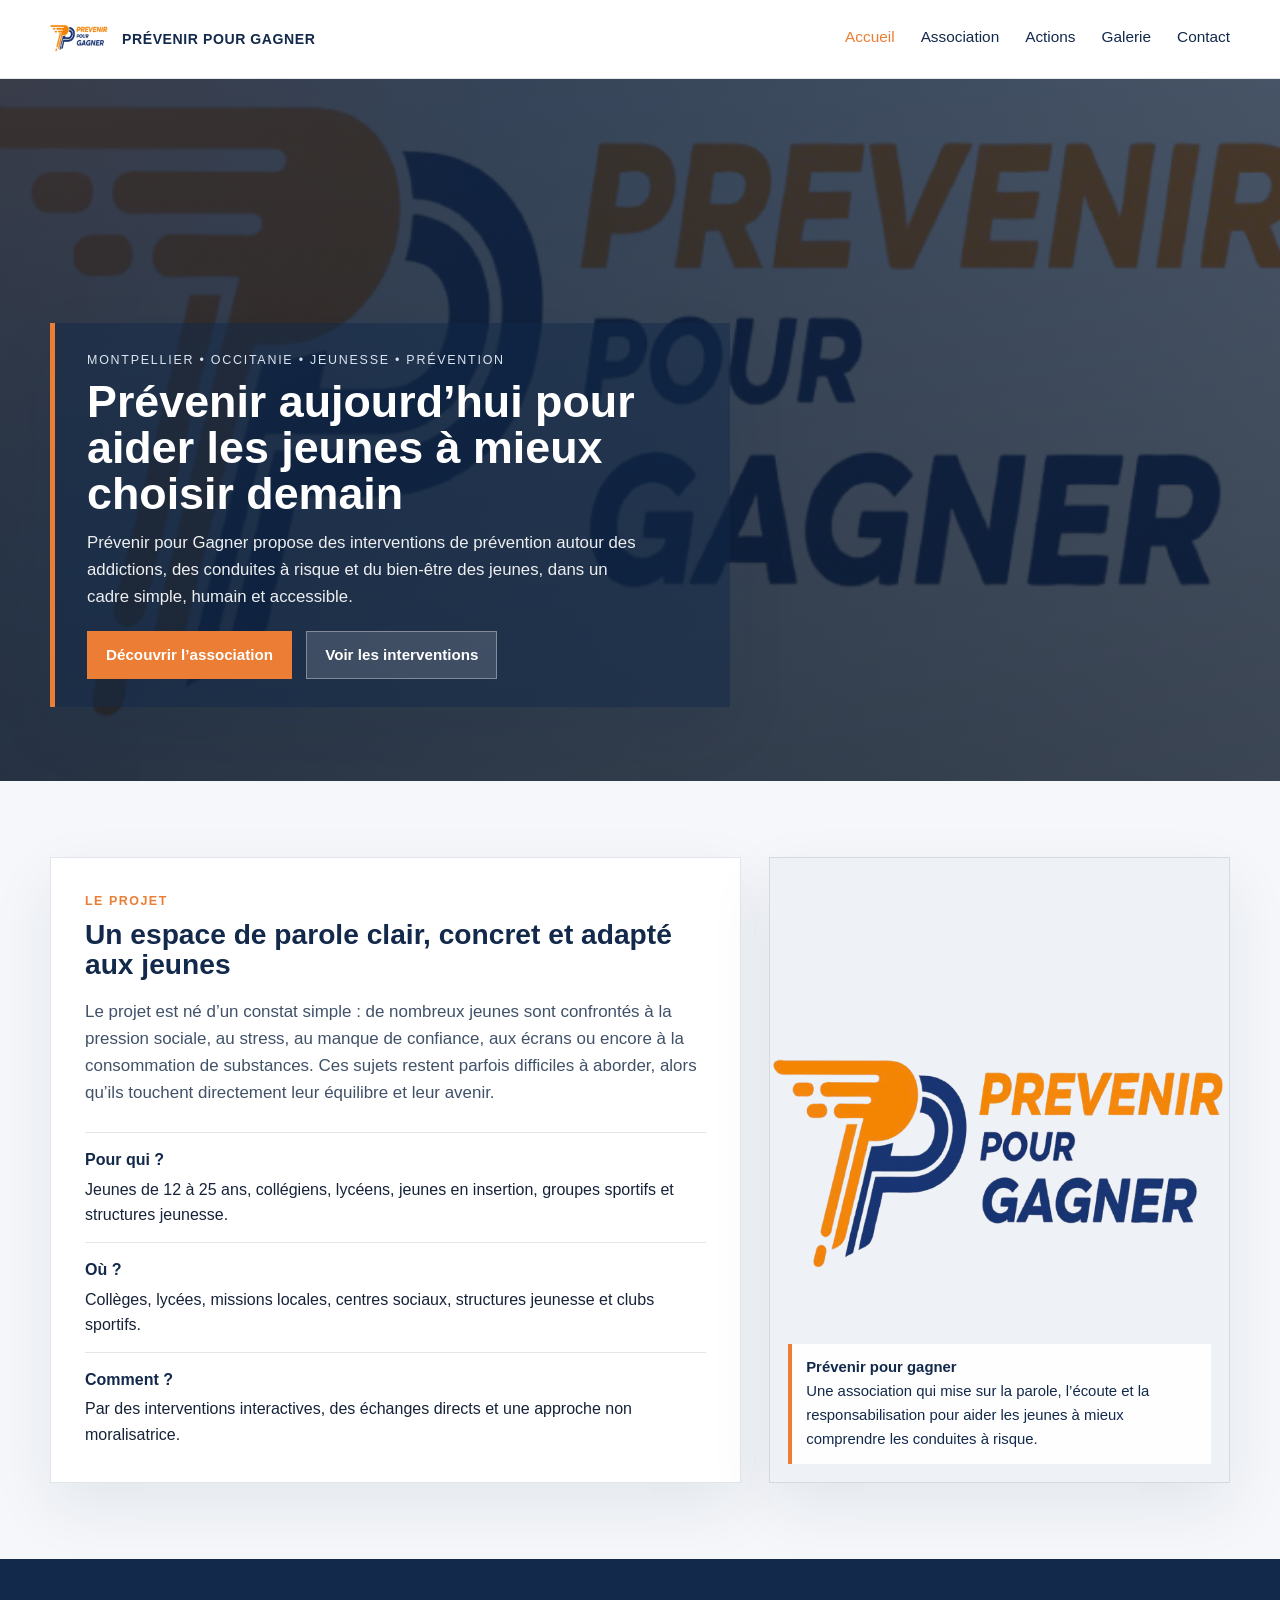
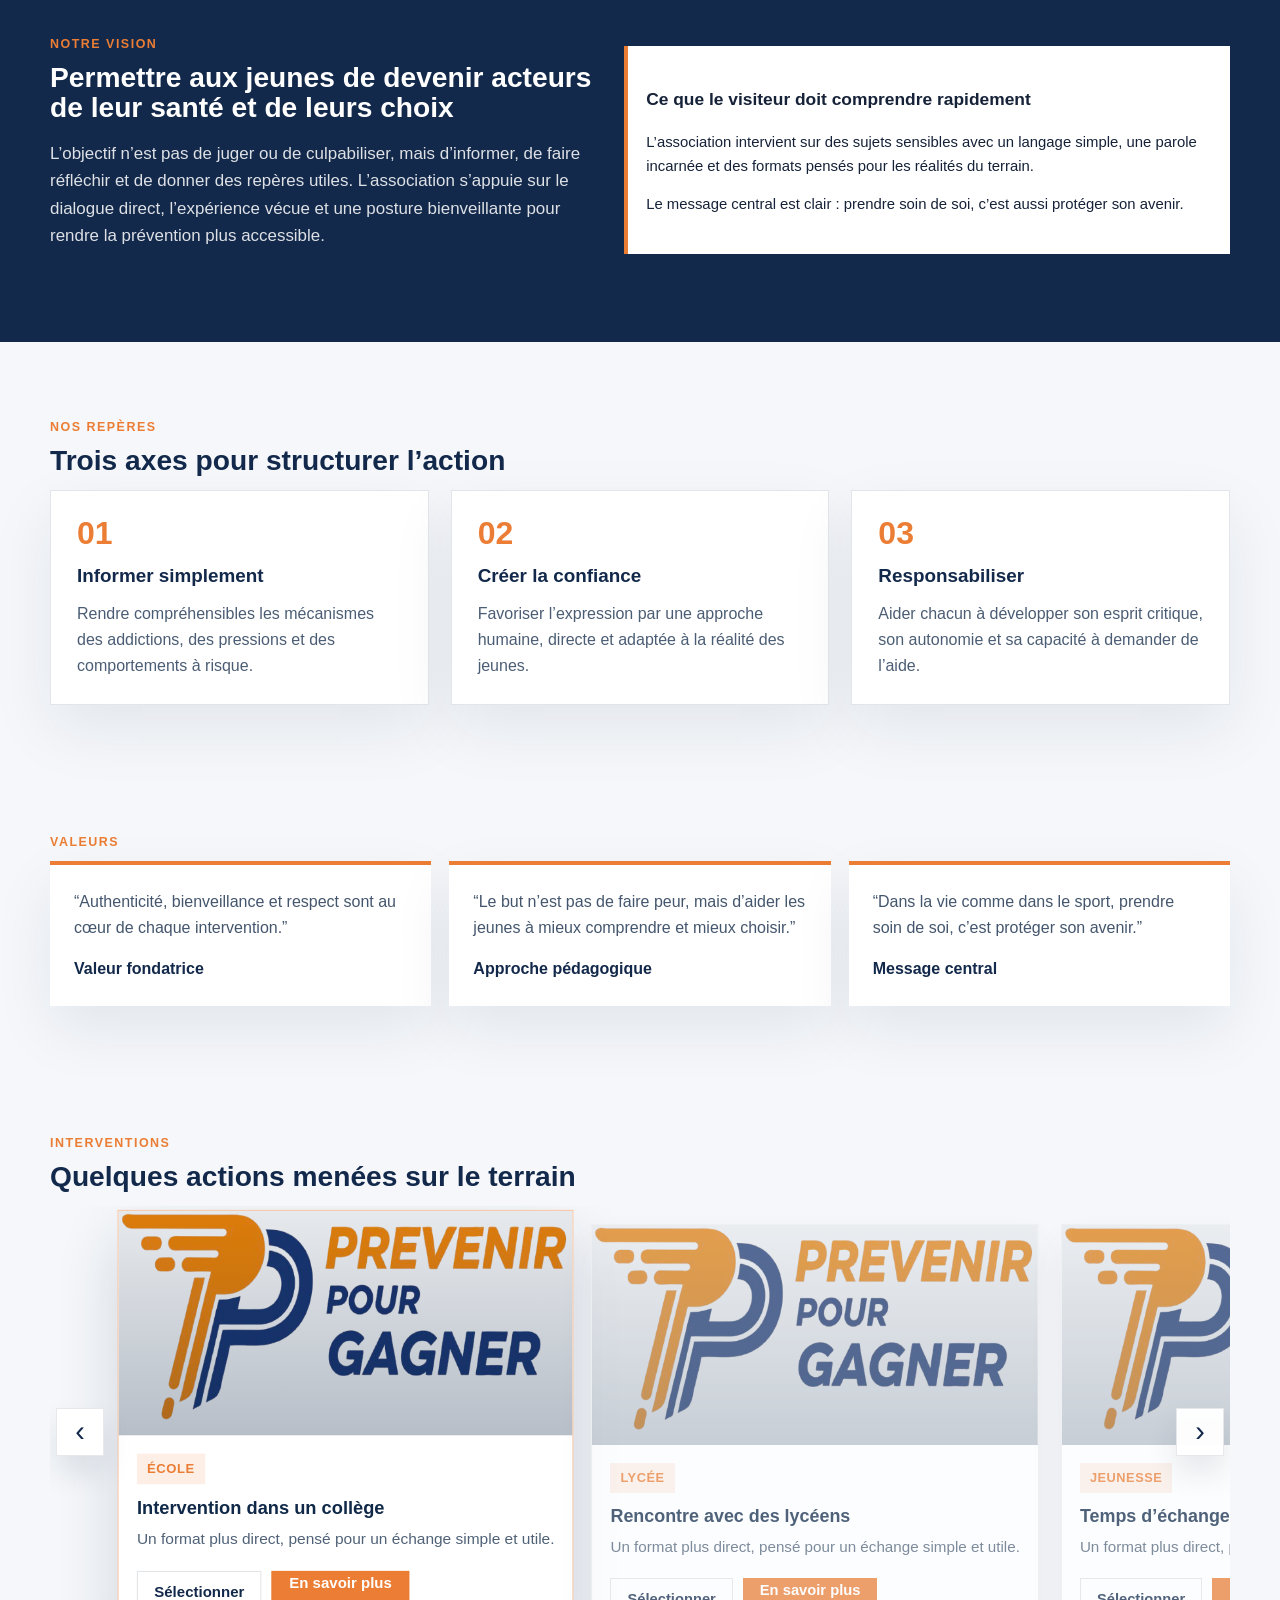
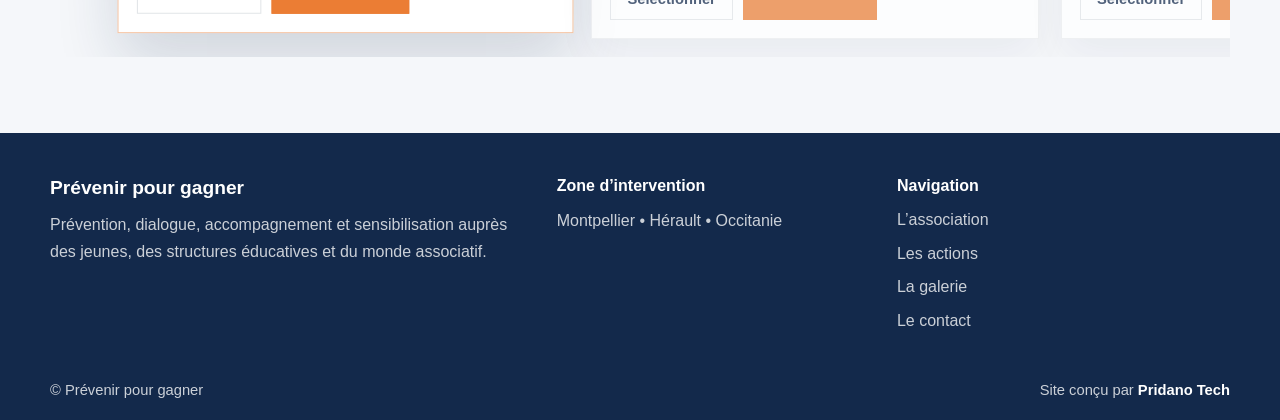
==== index.html @ 43cacae2 "Initial commit PPG site" ====
<!DOCTYPE html>
<html lang="fr" class="variant-classic">
<head>
  <meta charset="UTF-8">
  <meta name="viewport" content="width=device-width,initial-scale=1.0">
  <title>Prévenir pour gagner — Prévention des addictions et accompagnement des jeunes</title>
  <script defer src="https://cloud.umami.is/script.js" data-website-id="f33fdb8e-fdb3-4768-82ab-8a913c455570"></script>
  <link rel="stylesheet" href="style.css">
</head>
<body class="variant-classic">

<header class="site-header">
  <div class="container header-inner">
    <a class="brand" href="index.html">
      <img src="logo.jpg" alt="Logo Prévenir pour gagner">
      <span>Prévenir pour gagner</span>
    </a>
    <button class="nav-toggle" aria-label="Ouvrir le menu">☰</button>
    <nav class="nav-menu">
      <a href="index.html" class="active">Accueil</a>
      <a href="association.html">Association</a>
      <a href="actions.html">Actions</a>
      <a href="galerie.html">Galerie</a>
      <a href="contact.html">Contact</a>
    </nav>
  </div>
</header>

<section class="hero">
  <div class="container hero-inner">
    <div class="hero-card" data-reveal>
      <div class="hero-kicker">Montpellier • Occitanie • jeunesse • prévention</div>
      <h1>Prévenir aujourd’hui pour aider les jeunes à mieux choisir demain</h1>
      <p>Prévenir pour Gagner propose des interventions de prévention autour des addictions, des conduites à risque et du bien-être des jeunes, dans un cadre simple, humain et accessible.</p>
      <div class="actions-row">
        <a class="btn btn-primary" href="association.html">Découvrir l’association</a>
        <a class="btn btn-secondary" href="actions.html">Voir les interventions</a>
      </div>
    </div>
  </div>
</section>

<section class="section">
  <div class="container intro-grid">
    <div class="panel text-panel" data-reveal>
      <div class="eyebrow">Le projet</div>
      <h2>Un espace de parole clair, concret et adapté aux jeunes</h2>
      <p class="lead">Le projet est né d’un constat simple : de nombreux jeunes sont confrontés à la pression sociale, au stress, au manque de confiance, aux écrans ou encore à la consommation de substances. Ces sujets restent parfois difficiles à aborder, alors qu’ils touchent directement leur équilibre et leur avenir.</p>
      <div class="info-list">
        <div class="info-item"><strong>Pour qui ?</strong> Jeunes de 12 à 25 ans, collégiens, lycéens, jeunes en insertion, groupes sportifs et structures jeunesse.</div>
        <div class="info-item"><strong>Où ?</strong> Collèges, lycées, missions locales, centres sociaux, structures jeunesse et clubs sportifs.</div>
        <div class="info-item"><strong>Comment ?</strong> Par des interventions interactives, des échanges directs et une approche non moralisatrice.</div>
      </div>
    </div>
    <div class="panel image-panel" data-reveal>
      <div class="image-caption">
        <strong>Prévenir pour gagner</strong><br>
        Une association qui mise sur la parole, l’écoute et la responsabilisation pour aider les jeunes à mieux comprendre les conduites à risque.
      </div>
    </div>
  </div>
</section>

<section class="section story-band">
  <div class="container">
    <div data-reveal>
      <div class="eyebrow">Notre vision</div>
      <h2>Permettre aux jeunes de devenir acteurs de leur santé et de leurs choix</h2>
      <p class="lead">L’objectif n’est pas de juger ou de culpabiliser, mais d’informer, de faire réfléchir et de donner des repères utiles. L’association s’appuie sur le dialogue direct, l’expérience vécue et une posture bienveillante pour rendre la prévention plus accessible.</p>
    </div>
    <div class="panel-text-panel" data-reveal>
      <h3>Ce que le visiteur doit comprendre rapidement</h3>
      <p>L’association intervient sur des sujets sensibles avec un langage simple, une parole incarnée et des formats pensés pour les réalités du terrain.</p>
      <p>Le message central est clair : prendre soin de soi, c’est aussi protéger son avenir.</p>
    </div>
  </div>
</section>

<section class="section">
  <div class="container">
    <div class="eyebrow">Nos repères</div>
    <h2>Trois axes pour structurer l’action</h2>
    <div class="cards-3">
      <article class="card" data-reveal>
        <div class="number">01</div>
        <h3>Informer simplement</h3>
        <p>Rendre compréhensibles les mécanismes des addictions, des pressions et des comportements à risque.</p>
      </article>
      <article class="card" data-reveal>
        <div class="number">02</div>
        <h3>Créer la confiance</h3>
        <p>Favoriser l’expression par une approche humaine, directe et adaptée à la réalité des jeunes.</p>
      </article>
      <article class="card" data-reveal>
        <div class="number">03</div>
        <h3>Responsabiliser</h3>
        <p>Aider chacun à développer son esprit critique, son autonomie et sa capacité à demander de l’aide.</p>
      </article>
    </div>
  </div>
</section>

<section class="section-tight">
  <div class="container">
    <div class="eyebrow">Valeurs</div>
    <div class="quote-grid">
      <article class="quote" data-reveal>
        <p>“Authenticité, bienveillance et respect sont au cœur de chaque intervention.”</p>
        <strong>Valeur fondatrice</strong>
      </article>
      <article class="quote" data-reveal>
        <p>“Le but n’est pas de faire peur, mais d’aider les jeunes à mieux comprendre et mieux choisir.”</p>
        <strong>Approche pédagogique</strong>
      </article>
      <article class="quote" data-reveal>
        <p>“Dans la vie comme dans le sport, prendre soin de soi, c’est protéger son avenir.”</p>
        <strong>Message central</strong>
      </article>
    </div>
  </div>
</section>

<section class="section">
  <div class="container">
    <div class="eyebrow">Interventions</div>
    <h2>Quelques actions menées sur le terrain</h2>

    <div class="interventions-slider" data-auto-slider>
      <button class="interventions-arrow interventions-arrow-prev" type="button" aria-label="Intervention précédente">‹</button>

      <div class="interventions-track">
        <article class="intervention-card is-active" data-intervention="college">
          <div class="intervention-card-image college"></div>
          <div class="intervention-card-content">
            <span class="tag">École</span>
            <h3>Intervention dans un collège</h3>
            <p>Un format plus direct, pensé pour un échange simple et utile.</p>
            <div class="intervention-card-actions">
              <button class="intervention-select" type="button">Sélectionner</button>
              <a class="intervention-more" href="galerie.html?intervention=college">En savoir plus</a>
            </div>
          </div>
        </article>

        <article class="intervention-card" data-intervention="lycee">
          <div class="intervention-card-image lycee"></div>
          <div class="intervention-card-content">
            <span class="tag">Lycée</span>
            <h3>Rencontre avec des lycéens</h3>
            <p>Un format plus direct, pensé pour un échange simple et utile.</p>
            <div class="intervention-card-actions">
              <button class="intervention-select" type="button">Sélectionner</button>
              <a class="intervention-more" href="galerie.html?intervention=lycee">En savoir plus</a>
            </div>
          </div>
        </article>

        <article class="intervention-card" data-intervention="jeunesse">
          <div class="intervention-card-image jeunesse"></div>
          <div class="intervention-card-content">
            <span class="tag">Jeunesse</span>
            <h3>Temps d’échange en structure jeunesse</h3>
            <p>Un format plus direct, pensé pour un échange simple et utile.</p>
            <div class="intervention-card-actions">
              <button class="intervention-select" type="button">Sélectionner</button>
              <a class="intervention-more" href="galerie.html?intervention=jeunesse">En savoir plus</a>
            </div>
          </div>
        </article>

        <article class="intervention-card" data-intervention="mission-locale">
          <div class="intervention-card-image mission-locale"></div>
          <div class="intervention-card-content">
            <span class="tag">Insertion</span>
            <h3>Intervention en mission locale</h3>
            <p>Un cadre adapté à des parcours variés et à la réalité du quotidien.</p>
            <div class="intervention-card-actions">
              <button class="intervention-select" type="button">Sélectionner</button>
              <a class="intervention-more" href="galerie.html?intervention=mission-locale">En savoir plus</a>
            </div>
          </div>
        </article>

        <article class="intervention-card" data-intervention="sport">
          <div class="intervention-card-image sport"></div>
          <div class="intervention-card-content">
            <span class="tag">Sport</span>
            <h3>Sensibilisation dans un club</h3>
            <p>Une prévention adaptée aux réalités du terrain sportif.</p>
            <div class="intervention-card-actions">
              <button class="intervention-select" type="button">Sélectionner</button>
              <a class="intervention-more" href="galerie.html?intervention=sport">En savoir plus</a>
            </div>
          </div>
        </article>

        <article class="intervention-card" data-intervention="encadrants">
          <div class="intervention-card-image encadrants"></div>
          <div class="intervention-card-content">
            <span class="tag">Partenaires</span>
            <h3>Échange avec des encadrants</h3>
            <p>Un temps de présentation et de dialogue avec les adultes relais.</p>
            <div class="intervention-card-actions">
              <button class="intervention-select" type="button">Sélectionner</button>
              <a class="intervention-more" href="galerie.html?intervention=encadrants">En savoir plus</a>
            </div>
          </div>
        </article>
      </div>

      <button class="interventions-arrow interventions-arrow-next" type="button" aria-label="Intervention suivante">›</button>
    </div>
  </div>
</section>

<footer class="site-footer">
  <div class="container footer-grid">
    <div>
      <h3>Prévenir pour gagner</h3>
      <p>Prévention, dialogue, accompagnement et sensibilisation auprès des jeunes, des structures éducatives et du monde associatif.</p>
    </div>

    <div>
      <h4>Zone d’intervention</h4>
      <p>Montpellier • Hérault • Occitanie</p>
    </div>

    <div>
      <h4>Navigation</h4>
      <div class="footer-links">
        <a href="association.html">L’association</a>
        <a href="actions.html">Les actions</a>
        <a href="galerie.html">La galerie</a>
        <a href="contact.html">Le contact</a>
      </div>
    </div>
  </div>

  <div class="footer-bottom container">
    <span>© Prévenir pour gagner</span>
    <span class="footer-credit">Site conçu par <a href="https://pridano-tech.netlify.app/" target="_blank" rel="noopener noreferrer">Pridano Tech</a></span>
  </div>
</footer>

<div class="gallery-modal">
  <div class="gallery-modal-card">
    <div class="gallery-modal-head">
      <div>
        <div class="gallery-modal-meta"></div>
        <h3 class="gallery-modal-title">Intervention</h3>
      </div>
      <button class="gallery-modal-close" aria-label="Fermer">✕</button>
    </div>
    <div class="gallery-modal-body">
      <p class="gallery-modal-text"></p>
    </div>
  </div>
</div>

<script src="script.js"></script>
</body>
</html>
---- style.css ----
:root {
  --accent: #eb7d34;
  --navy: #13294b;
  --bg: #f5f7fa;
  --surface: #ffffff;
  --muted: #667085;
  --line: rgba(16, 41, 72, 0.12);
  --text: #162238;
  --shadow: 0 24px 60px rgba(16, 41, 72, 0.08);
  --max: 1180px;
  --radius: 8px;
}
* { box-sizing: border-box; }
html { scroll-behavior: smooth; }
body {
  margin: 0;
  font-family: Arial, Helvetica, sans-serif;
  color: var(--text);
  background: var(--bg);
  line-height: 1.6;
}
img { max-width: 100%; display: block; }
a { color: inherit; text-decoration: none; }
.container { width: min(var(--max), calc(100% - 32px)); margin: 0 auto; }
.site-header {
  position: sticky; top: 0; z-index: 30;
  background: rgba(255,255,255,0.94); border-bottom: 1px solid var(--line); backdrop-filter: blur(12px);
}
.header-inner {
  display: flex; align-items: center; justify-content: space-between; min-height: 78px; gap: 20px;
}
.brand { display: flex; align-items: center; gap: 14px; font-weight: 700; color: var(--navy); letter-spacing: .04em; text-transform: uppercase; font-size: .88rem; }
.brand img { width: 58px; height: 58px; object-fit: contain; }
.nav-menu { display: flex; gap: 26px; align-items: center; }
.nav-menu a { font-size: .96rem; color: var(--navy); position: relative; padding-bottom: 4px; }
.nav-menu a.active, .nav-menu a:hover { color: var(--accent); }
.nav-toggle { display:none; width:44px; height:44px; border:1px solid var(--line); background:#fff; }
.hero {
  position: relative;
  min-height: 78vh;
  color: #ffff;
  background:
    linear-gradient(rgba(13, 29, 50, 0.55), rgba(13, 29, 50, 0.6)),
    radial-gradient(circle at top left, rgba(235,125,52,0.22), transparent 34%),
    linear-gradient(120deg, rgba(19,41,75,0.72), rgba(19,41,75,0.34)),
    url('logo.jpg') center/cover no-repeat;
}
.hero::after {
  content: "";
  position: absolute; inset: 0;
  background: linear-gradient(180deg, rgba(0,0,0,0.04), rgba(0,0,0,0.22));
}
.hero-inner { position: relative; z-index: 1; display:flex; align-items:end; min-height:78vh; padding: 100px 0 74px; }
.hero-card {
  max-width: 720px;
  padding: 28px 32px;
  background: rgba(16, 41, 72, 0.50);
  border-left: 5px solid var(--accent);
  box-shadow: var(--shadow);
}
.hero-kicker { text-transform: uppercase; letter-spacing: .14em; font-size: .78rem; color: #dbe4f1; margin-bottom: 8px; }
.hero h1 { 
  font-size: clamp(1.25rem, 3.5vw, 3.75rem); 
  line-height: 1.02; 
  margin: 0 0 14px; 
}
.hero p { font-size: 1.05rem; color: rgba(255,255,255,0.92); margin: 0 0 20px; max-width: 60ch; }
.actions-row { display:flex; gap: 14px; flex-wrap: wrap; }
.btn {
  display:inline-flex; align-items:center; justify-content:center; min-height: 48px; padding: 0 18px;
  border: 1px solid transparent; font-weight: 700; font-size: .95rem;
}
.btn-primary { background: var(--accent); color:#fff; }
.btn-secondary { background: rgba(255,255,255,0.14); color:#fff; border-color: rgba(255,255,255,0.35); }

.section { padding: 76px 0; }
.section-tight { padding: 52px 0; }
.eyebrow { text-transform: uppercase; letter-spacing: .12em; color: var(--accent); font-size: .78rem; margin-bottom: 8px; font-weight: 700; }
.section h2 { margin: 0 0 14px; font-size: clamp(1.7rem, 2.2vw, 2.8rem); line-height: 1.08; color: var(--navy); }
.lead { font-size: 1.06rem; color: #405168; max-width: 68ch; }
.panel { background: var(--surface); border:1px solid var(--line); box-shadow: var(--shadow); }
.intro-grid {
  display:grid; grid-template-columns: 1.2fr .8fr; gap: 28px; align-items: stretch;
}
.text-panel { padding: 34px; }
.info-list { display:grid; gap: 14px; margin-top: 26px; }
.info-item { padding-top: 14px; border-top: 1px solid var(--line); }
.info-item strong { display:block; color: var(--navy); margin-bottom: 4px; }
.image-panel {
  min-height: 360px; position: relative; overflow: hidden;
  background:
    /* linear-gradient(rgba(16,41,72,0.2), rgba(16,41,72,0.2)), */
    url('logo.jpg') center/contain no-repeat;
    /* linear-gradient(135deg, rgba(235,125,52,0.18), rgba(255,255,255,0.05)); */
  background-color: #eef2f6;
}
.image-caption {
  position: absolute; left: 18px; bottom: 18px; right: 18px;
  background: rgba(255,255,255,0.92); color: var(--navy); padding: 12px 14px;
  border-left: 4px solid var(--accent); font-size: .93rem;
}
.cards-3 { display:grid; grid-template-columns: repeat(3, 1fr); gap: 22px; }
.card {
  background: var(--surface); border: 1px solid var(--line); padding: 26px; box-shadow: var(--shadow);
}
.card .number { color: var(--accent); font-size: 2rem; line-height: 1; margin-bottom: 12px; font-weight: 700; }
.card h3 { margin: 0 0 10px; color: var(--navy); font-size: 1.18rem; }
.card p { margin: 0; color: #4b5d74; }

.story-band {
  background: var(--navy);
}
.panel-text-panel {
  background-color: #fff;
  border-left: 4px solid var(--accent); font-size: .93rem;
  text-align: absolute; 
  padding: 22px 18px;
}
.story-band .container { display:grid; grid-template-columns: .95fr 1.05fr; gap: 26px; align-items: center;}
.story-band h2 { color:#fff; }
.story-band .lead { color: rgba(255,255,255,0.86); }

.photo-strip { display: grid; grid-template-columns: repeat(3, 1fr); gap: 18px; }
.photo-card {
  min-height: 300px;
  position: relative;
  overflow: hidden;
  cursor: pointer;
  background: #eef2f6;
  border: 1px solid var(--line);
  box-shadow: var(--shadow);
}

.photo-card img {
  width: 100%;
  height: 100%;
  min-height: 300px;
  object-fit: contain;
  object-position: center;
  display: block;
}

.photo-card::after {
  content: "";
  position: absolute;
  inset: 0;
  z-index: 1;
  background: linear-gradient(
    180deg,
    rgba(16, 41, 72, 0.04) 0%,
    rgba(16, 41, 72, 0.28) 42%,
    rgba(16, 41, 72, 0.88) 100%
  );
}

.photo-card:nth-child(2) {
  min-height: 300px;
}

.photo-card:nth-child(3) {
  background-position: center;
}

.photo-overlay {
  position: absolute;
  left: 0;
  right: 0;
  bottom: 0;
  z-index: 2;
  padding: 24px;
  color: #fff;
}

.photo-overlay .tag {
  display: inline-block;
  background: rgba(235, 125, 52, 0.96);
  padding: 6px 10px;
  font-size: .8rem;
  margin-bottom: 10px;
  font-weight: 700;
}

.photo-overlay h3 {
  margin: 0 0 8px;
  font-size: 1.25rem;
  line-height: 1.25;
  color: #fff;
  text-shadow: 0 2px 14px rgba(0, 0, 0, 0.35);
}

.photo-overlay p {
  margin: 0;
  color: rgba(255, 255, 255, 0.96);
  font-size: .95rem;
  line-height: 1.55;
  text-shadow: 0 2px 14px rgba(0, 0, 0, 0.35);
}

.slider {
  position: relative; min-height: 380px;
}
.slider-slide {
  position: absolute; inset: 0; opacity: 0; pointer-events: none; transition: opacity .6s ease;
}
.slider-slide.active { opacity: 1; pointer-events: auto; }
.slider-pane {
  min-height: 380px; display:grid; grid-template-columns: 1.1fr .9fr; background: var(--surface); border:1px solid var(--line); box-shadow: var(--shadow);
}
.slider-image {
  background:
    linear-gradient(180deg, rgba(16,41,72,0.10), rgba(16,41,72,0.42)),
    url('logo.jpg') center/cover no-repeat;
}
.slider-copy { padding: 30px; display:flex; flex-direction:column; justify-content:center; }
.slider-copy h3 { margin: 0 0 10px; color: var(--navy); font-size: 1.45rem; }
.slider-copy p { margin: 0 0 14px; color: #4f6279; }
.slider-meta { color: var(--accent); font-weight: 700; font-size: .9rem; }
.slider-dots { margin-top: 16px; display:flex; gap: 8px; }
.slider-dot { width: 12px; height: 12px; border-radius: 999px; background: #d6dde5; border:0; }
.slider-dot.active { background: var(--accent); }

.quote-grid { display:grid; grid-template-columns: repeat(3, 1fr); gap: 18px; }
.quote {
  background: var(--surface); border-top: 4px solid var(--accent); padding: 24px; box-shadow: var(--shadow);
}
.quote p { margin-top: 0; color: #44566d; }
.quote strong { color: var(--navy); }

.cta-banner {
  background: linear-gradient(135deg, var(--navy), #1a3d69);
  color:#fff;
}
.cta-banner .container {
  display:flex; justify-content: space-between; align-items: center; gap: 20px; padding: 18px 0;
}
.cta-banner h3 { margin:0; font-size: 1.4rem; }

/* .footer {
  background:#0d1f37; color:#fff; padding: 34px 0;
}
.footer-grid { display:grid; grid-template-columns: 1fr auto; gap: 20px; align-items:center; }
.footer p { margin: 6px 0 0; color: rgba(255,255,255,0.82); } */

.page-hero {
  padding: 84px 0 46px; background: #e9eef4;
  border-bottom: 1px solid var(--line);
}
.page-hero h1 { margin:0 0 12px; color: var(--navy); font-size: clamp(2rem,3vw,3.2rem); }
.page-grid { display:grid; grid-template-columns: 1fr 1fr; gap: 24px; }
.list-box { padding: 26px; background:#fff; border:1px solid var(--line); box-shadow: var(--shadow); }
.list-box ul { margin: 12px 0 0; padding-left: 20px; }
.list-box li { margin-bottom: 10px; color: #486079; }
.gallery-grid {
  display:grid; grid-template-columns: repeat(3, 1fr); gap: 18px;
}
.gallery-item {
  min-height: 260px; background:
    linear-gradient(180deg, rgba(16,41,72,0.08), rgba(16,41,72,0.54)),
    url('logo.jpg') center/cover no-repeat;
  position: relative; overflow: hidden; cursor:pointer; border:1px solid var(--line); box-shadow: var(--shadow);
}
.gallery-item:nth-child(4), .gallery-item:nth-child(5) { min-height: 320px; }
.gallery-item .gallery-label {
  position:absolute; left: 18px; right: 18px; bottom: 18px; color:#fff;
}
.gallery-label span {
  display:inline-block; font-size: .78rem; letter-spacing:.08em; text-transform:uppercase;
  background: rgba(235,125,52,0.9); padding: 5px 9px; margin-bottom: 10px;
}
.gallery-modal {
  position: fixed; inset: 0; background: rgba(10,19,34,0.72); display:none; align-items:center; justify-content:center; z-index: 100;
  padding: 20px;
}
.gallery-modal.open { display:flex; }
.gallery-modal-card {
  width:min(760px, 100%); background:#fff; color:var(--text); box-shadow: var(--shadow);
}
.gallery-modal-head { display:flex; align-items:center; justify-content:space-between; padding: 20px 24px; border-bottom:1px solid var(--line); }
.gallery-modal-body { padding: 24px; }
.gallery-modal-close { background:#fff; border:1px solid var(--line); width:40px; height:40px; }
.gallery-modal-meta { color: var(--accent); font-weight:700; margin-bottom: 12px; }

[data-reveal] { opacity: 0; transform: translateY(16px); transition: opacity .55s ease, transform .55s ease; }
[data-reveal].revealed { opacity: 1; transform: translateY(0); }

.variant-classic .hero-card { max-width: 680px; }
.variant-editorial .hero-card { background: rgba(255,255,255,0.88); color: var(--navy); }
.variant-editorial .hero p, .variant-editorial .hero-kicker { color: #3c5069; }
.variant-editorial .btn-secondary { background: transparent; color: var(--navy); border-color: rgba(16,41,72,.2); }
.variant-terrain .hero-card { border-left-width: 0; border-top: 5px solid var(--accent); }
.variant-terrain .photo-strip { grid-template-columns: 1.1fr .9fr 1fr; }
.variant-institution .card, .variant-institution .quote, .variant-institution .panel { box-shadow:none; }
.variant-institution .hero-card { box-shadow:none; background: rgba(16,41,72,0.66); }
.variant-conference .slider-pane { grid-template-columns: .9fr 1.1fr; }
.variant-conference .photo-card { min-height: 300px; }
.variant-gallery .gallery-grid { grid-template-columns: 1.1fr .9fr .9fr; }
.variant-gallery .gallery-item:first-child { grid-row: span 2; min-height: 100%; }
.variant-gallery .intro-grid { grid-template-columns: .9fr 1.1fr; }

@media (max-width: 900px) {
  .nav-toggle { display:block; }
  .nav-menu {
    position: absolute; left: 16px; right: 16px; top: 78px; background:#fff; border:1px solid var(--line);
    flex-direction: column; align-items:flex-start; gap:0; display:none; padding: 10px 0;
  }
  .nav-menu.open { display:flex; }
  .nav-menu a { width:100%; padding: 12px 16px; }
  .intro-grid, .story-band .container, .page-grid, .slider-pane, .cards-3, .quote-grid, .photo-strip, .gallery-grid {
    grid-template-columns: 1fr;
  }
  .cta-banner .container {
    display: grid;
    grid-template-columns: 1fr;
  }

  .footer-grid {
    grid-template-columns: 1fr;
  }
  .slider { min-height: 560px; }
  .slider-slide, .slider-pane { min-height: 560px; position: relative; }
  .hero-inner { align-items:center; }
}

@media (max-width: 640px) {
  .hero-card { padding: 22px; }
  .section { padding: 58px 0; }
  .text-panel, .card, .quote, .slider-copy, .list-box, .gallery-modal-body { padding: 20px; }
  .hero h1 { font-size: 1.75rem; }
}

[data-reveal] {
  opacity: 0;
  transform: translateY(22px);
  transition: opacity 0.7s ease, transform 0.7s ease;
}

[data-reveal].revealed {
  opacity: 1;
  transform: translateY(0);
}

body.modal-open {
  overflow: hidden;
}

/* Interventions Slider - REPLACED SECTION */
.interventions-slider {
  position: relative;
  width: 100%;
  overflow: hidden;
  padding: 18px 72px;
}

.interventions-track {
  display: flex;
  gap: 22px;
  transition: transform 0.7s ease;
  will-change: transform;
}

.intervention-card {
  min-width: calc((100% - 44px) / 3);
  background: #ffffff;
  border: 1px solid rgba(15, 33, 58, 0.08);
  box-shadow: 0 18px 40px rgba(16, 41, 72, 0.08);
  overflow: hidden;
  flex-shrink: 0;
  transition: transform 0.3s ease, box-shadow 0.3s ease, opacity 0.3s ease, border-color 0.3s ease;
  opacity: 0.72;
}

.intervention-card.is-active {
  transform: translateY(-10px) scale(1.02);
  box-shadow: 0 28px 58px rgba(16, 41, 72, 0.16);
  border-color: rgba(235, 125, 52, 0.45);
  opacity: 1;
}

.intervention-card:hover {
  transform: translateY(-6px);
  box-shadow: 0 24px 50px rgba(16, 41, 72, 0.14);
}

.intervention-card.is-active:hover {
  transform: translateY(-10px) scale(1.02);
}

.intervention-card-image {
  height: 220px;
  background-size: cover;
  background-position: center;
  background-repeat: no-repeat;
}

.intervention-card-image.college {
  background-image:
    linear-gradient(180deg, rgba(16,41,72,0.10), rgba(16,41,72,0.30)),
    url('logo.jpg');
}

.intervention-card-image.lycee {
  background-image:
    linear-gradient(180deg, rgba(16,41,72,0.10), rgba(16,41,72,0.30)),
    url('logo.jpg');
}

.intervention-card-image.jeunesse {
  background-image:
    linear-gradient(180deg, rgba(16,41,72,0.10), rgba(16,41,72,0.30)),
    url('logo.jpg');
}

.intervention-card-image.mission-locale {
  background-image:
    linear-gradient(180deg, rgba(16,41,72,0.10), rgba(16,41,72,0.30)),
    url('logo.jpg');
}

.intervention-card-image.sport {
  background-image:
    linear-gradient(180deg, rgba(16,41,72,0.10), rgba(16,41,72,0.30)),
    url('logo.jpg');
}

.intervention-card-image.encadrants {
  background-image:
    linear-gradient(180deg, rgba(16,41,72,0.10), rgba(16,41,72,0.30)),
    url('logo.jpg');
}

.intervention-card-content {
  padding: 18px;
}

.intervention-card-content .tag {
  display: inline-flex;
  align-items: center;
  min-height: 30px;
  padding: 0 10px;
  background: rgba(235,125,52,0.12);
  color: var(--accent);
  font-size: 0.8rem;
  font-weight: 700;
  text-transform: uppercase;
  letter-spacing: 0.04em;
}

.intervention-card-content h3 {
  margin: 12px 0 8px;
  color: #102948;
  font-size: 1.12rem;
  line-height: 1.25;
}

.intervention-card-content p {
  margin: 0;
  color: #506277;
  font-size: 0.95rem;
  line-height: 1.6;
}

.intervention-card-actions {
  margin-top: 18px;
  display: flex;
  gap: 10px;
  flex-wrap: wrap;
}

.intervention-select,
.intervention-more {
  min-height: 42px;
  padding: 0 16px;
  border: 1px solid rgba(15, 33, 58, 0.12);
  background: #fff;
  color: var(--navy);
  font-size: 0.92rem;
  font-weight: 700;
  cursor: pointer;
  transition: all 0.25s ease;
}

.intervention-select:hover,
.intervention-more:hover {
  border-color: var(--accent);
  color: var(--accent);
}

.intervention-more {
  background: var(--accent);
  border-color: var(--accent);
  color: #fff;
}

.intervention-more:hover {
  background: #d86d28;
  border-color: #d86d28;
  color: #fff;
}

.interventions-arrow {
  position: absolute;
  top: 50%;
  transform: translateY(-50%);
  width: 48px;
  height: 48px;
  border: 1px solid rgba(15, 33, 58, 0.1);
  background: rgba(255,255,255,0.96);
  color: var(--navy);
  font-size: 1.8rem;
  line-height: 1;
  cursor: pointer;
  z-index: 3;
  box-shadow: 0 16px 30px rgba(16, 41, 72, 0.10);
  transition: all 0.25s ease;
}

.interventions-arrow:hover {
  background: var(--accent);
  border-color: var(--accent);
  color: #fff;
}

.interventions-arrow-prev {
  left: 6px;
}

.interventions-arrow-next {
  right: 6px;
}

.interventions-helper-text {
  margin-top: 18px;
}

.interventions-helper-text p {
  margin: 0;
  color: #506277;
  font-size: 0.95rem;
}

@media (max-width: 900px) {
  .interventions-slider {
    padding: 16px 58px;
  }

  .intervention-card {
    min-width: calc((100% - 22px) / 2);
    opacity: 1;
  }
}

@media (max-width: 640px) {
  .interventions-slider {
    padding: 12px 0 0;
  }

  .interventions-track {
    gap: 16px;
  }

  .intervention-card {
    min-width: 100%;
  }

  .interventions-arrow {
    position: static;
    transform: none;
    margin-top: 14px;
  }

  .interventions-arrow-prev,
  .interventions-arrow-next {
    left: auto;
    right: auto;
  }

  .interventions-slider {
    display: flex;
    flex-direction: column;
  }

  .intervention-card-actions {
    flex-direction: column;
  }

  .intervention-select,
  .intervention-more {
    width: 100%;
    justify-content: center;
    display: inline-flex;
    align-items: center;
  }
}

.gallery-modal {
  position: fixed;
  inset: 0;
  background: rgba(8, 18, 35, 0.6);
  display: flex;
  align-items: center;
  justify-content: center;
  padding: 24px;
  opacity: 0;
  pointer-events: none;
  transition: opacity 0.25s ease;
  z-index: 999;
}

.gallery-modal.open {
  opacity: 1;
  pointer-events: auto;
}

.gallery-modal-card {
  width: min(720px, 100%);
  background: #ffffff;
  box-shadow: 0 24px 60px rgba(0, 0, 0, 0.2);
  overflow: hidden;
}

.gallery-modal-head {
  display: flex;
  align-items: flex-start;
  justify-content: space-between;
  gap: 18px;
  padding: 22px 24px 12px;
  border-bottom: 1px solid rgba(15, 33, 58, 0.08);
}

.gallery-modal-meta {
  color: #f07b2d;
  font-size: 0.9rem;
  font-weight: 700;
  margin-bottom: 6px;
}

.gallery-modal-title {
  margin: 0;
  color: #102948;
  font-size: 1.5rem;
  line-height: 1.2;
}

.gallery-modal-close {
  border: 0;
  background: #f3f6fa;
  color: #102948;
  width: 40px;
  height: 40px;
  font-size: 1.1rem;
  cursor: pointer;
  flex-shrink: 0;
}

.gallery-modal-body {
  padding: 22px 24px 26px;
}

.gallery-modal-text {
  margin: 0;
  color: #4a5d72;
  line-height: 1.8;
}

@media (max-width: 900px) {
  .intervention-card {
    min-width: calc(50% - 9px);
  }
}

@media (max-width: 640px) {
  .intervention-card {
    min-width: 100%;
  }

  .gallery-modal {
    padding: 14px;
  }

  .gallery-modal-head,
  .gallery-modal-body {
    padding-left: 18px;
    padding-right: 18px;
  }
}

@media (max-width: 1080px){
  .footer-grid{
    grid-template-columns: 1fr 1fr;
  }
}

@media (max-width: 820px){
  .footer-grid{
    grid-template-columns: 1fr;
    gap: 20px;
  }

  .footer-bottom{
    flex-direction: column;
    align-items: flex-start;
  }
}

.error-page {
  min-height: 100vh;
  display: flex;
  align-items: center;
  justify-content: center;
  background: linear-gradient(135deg, #f5f7fb, #eef2f7);
  text-align: center;
  padding: 20px;
}

.error-container {
  max-width: 600px;
}

.error-code {
  font-size: 6rem;
  font-weight: 800;
  color: #f07b2d;
  margin-bottom: 10px;
}

.error-page h1 {
  font-size: 1.8rem;
  color: #102948;
  margin-bottom: 20px;
}

.error-text {
  color: #506277;
  font-size: 1rem;
  line-height: 1.7;
  margin-bottom: 30px;
}

.error-actions {
  display: flex;
  justify-content: center;
  gap: 12px;
  flex-wrap: wrap;
}

.error-footer {
  margin-top: 30px;
  font-size: 0.9rem;
  color: #8fa1b3;
}

.site-footer{
  margin-top: 0;
  padding: 42px 0 18px;
  border-top: 1px solid var(--line);
  background: var(--navy);
}

.footer-grid{
  display: grid;
  grid-template-columns: 1.15fr 0.75fr 0.8fr;
  gap: 28px;
  align-items: start;
}

.footer-grid > div{
  min-width: 0;
}

.footer-grid h3,
.footer-grid h4{
  margin: 0 0 12px;
  color: #fff;
  line-height: 1.2;
}

.footer-grid h3{
  font-size: 1.2rem;
}

.footer-grid h4{
  font-size: 1rem;
}

.footer-grid p{
  margin: 0;
  color: rgba(255,255,255,0.78);
  line-height: 1.7;
}

.footer-links{
  display: flex;
  flex-direction: column;
  gap: 8px;
}

.footer-links a{
  display: inline-block;
  width: fit-content;
  color: rgba(255,255,255,0.78);
  transition: color .2s ease;
}

.footer-links a:hover,
.footer-credit a:hover{
  color: var(--accent);
}

.footer-bottom{
  margin-top: 26px;
  padding-top: 18px;
  border-top: 1px solid var(--line);
  display: flex;
  justify-content: space-between;
  align-items: center;
  gap: 14px;
  flex-wrap: wrap;
  color: rgba(255,255,255,0.78);
  font-size: .92rem;
}

.footer-credit a{
  color: #fff;
  font-weight: 700;
}

.actions-cards {
  display: grid;
  grid-template-columns: repeat(3, 1fr);
  gap: 28px;
}

.action-card img {
  width: 100%;
  height: auto;
  display: block;
  border-radius: 14px;
}

@media (max-width: 900px) {
  .actions-cards {
    grid-template-columns: 1fr;
  }
}
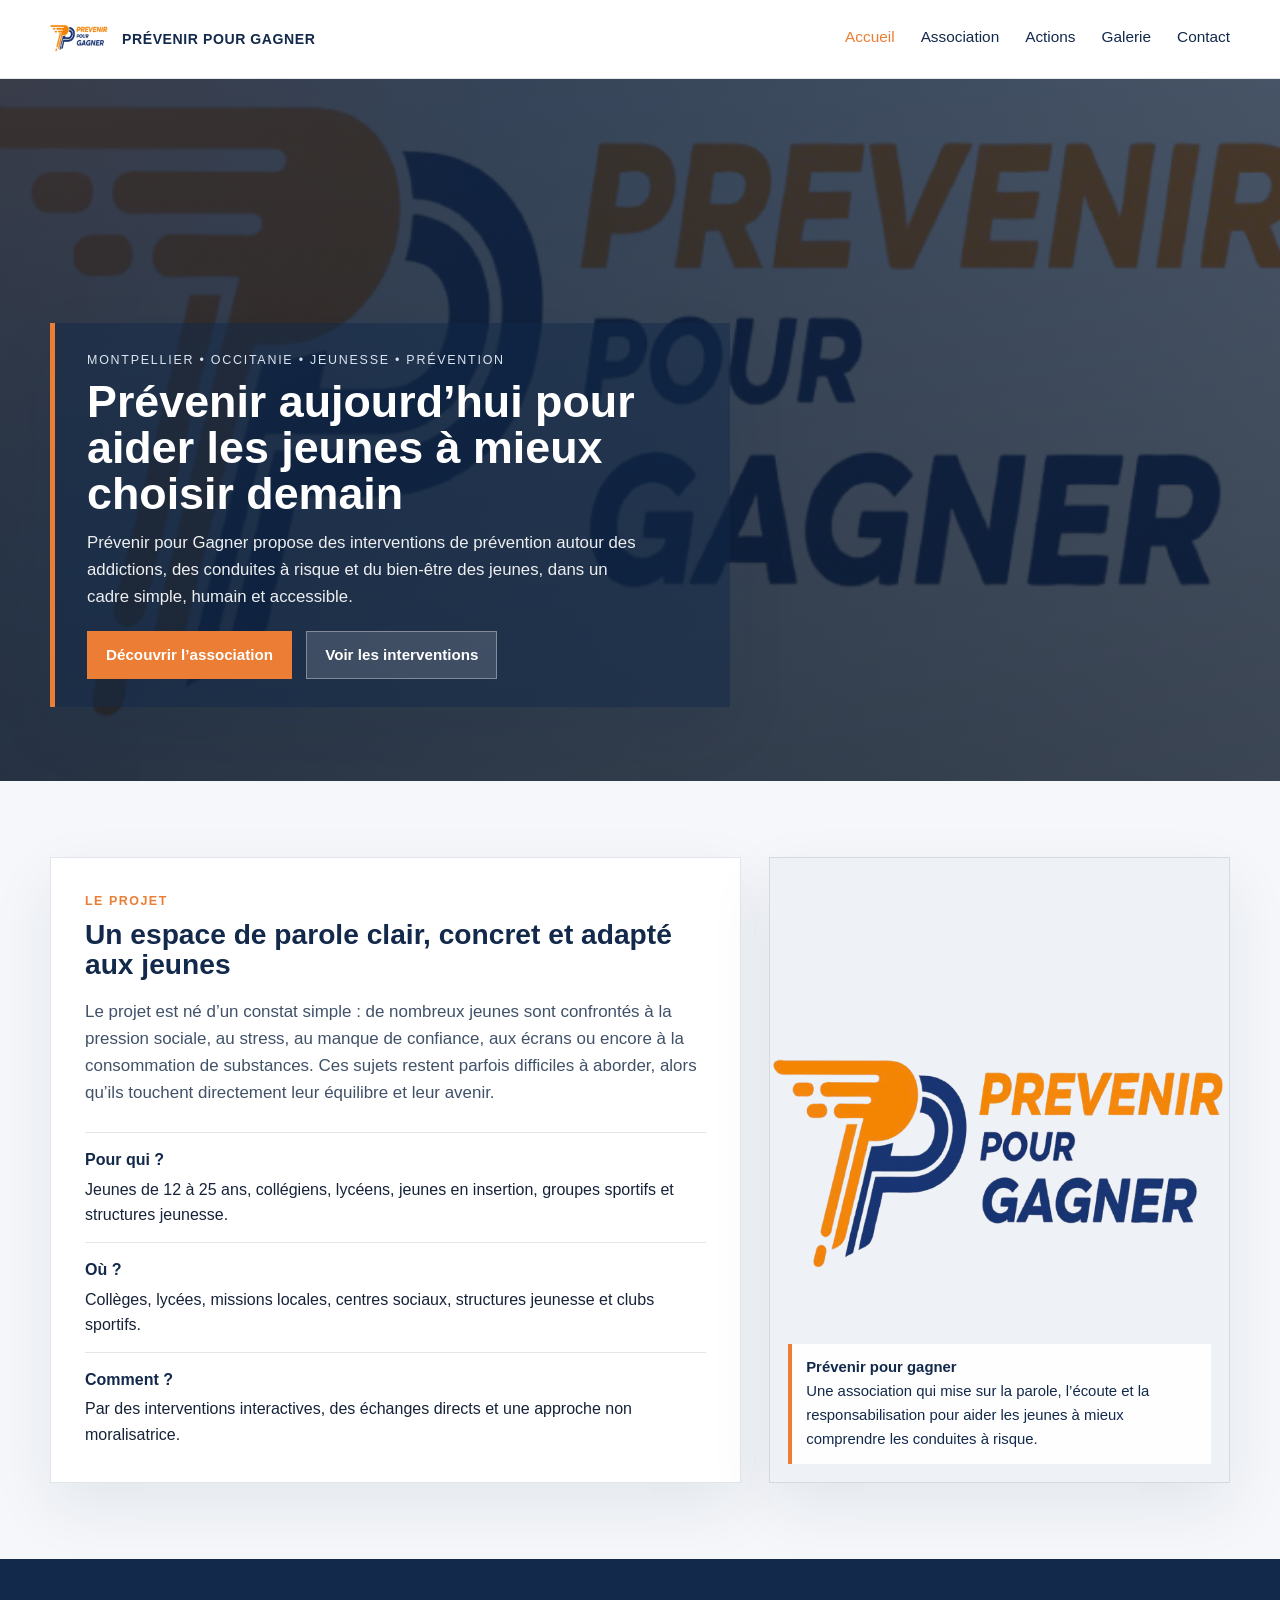
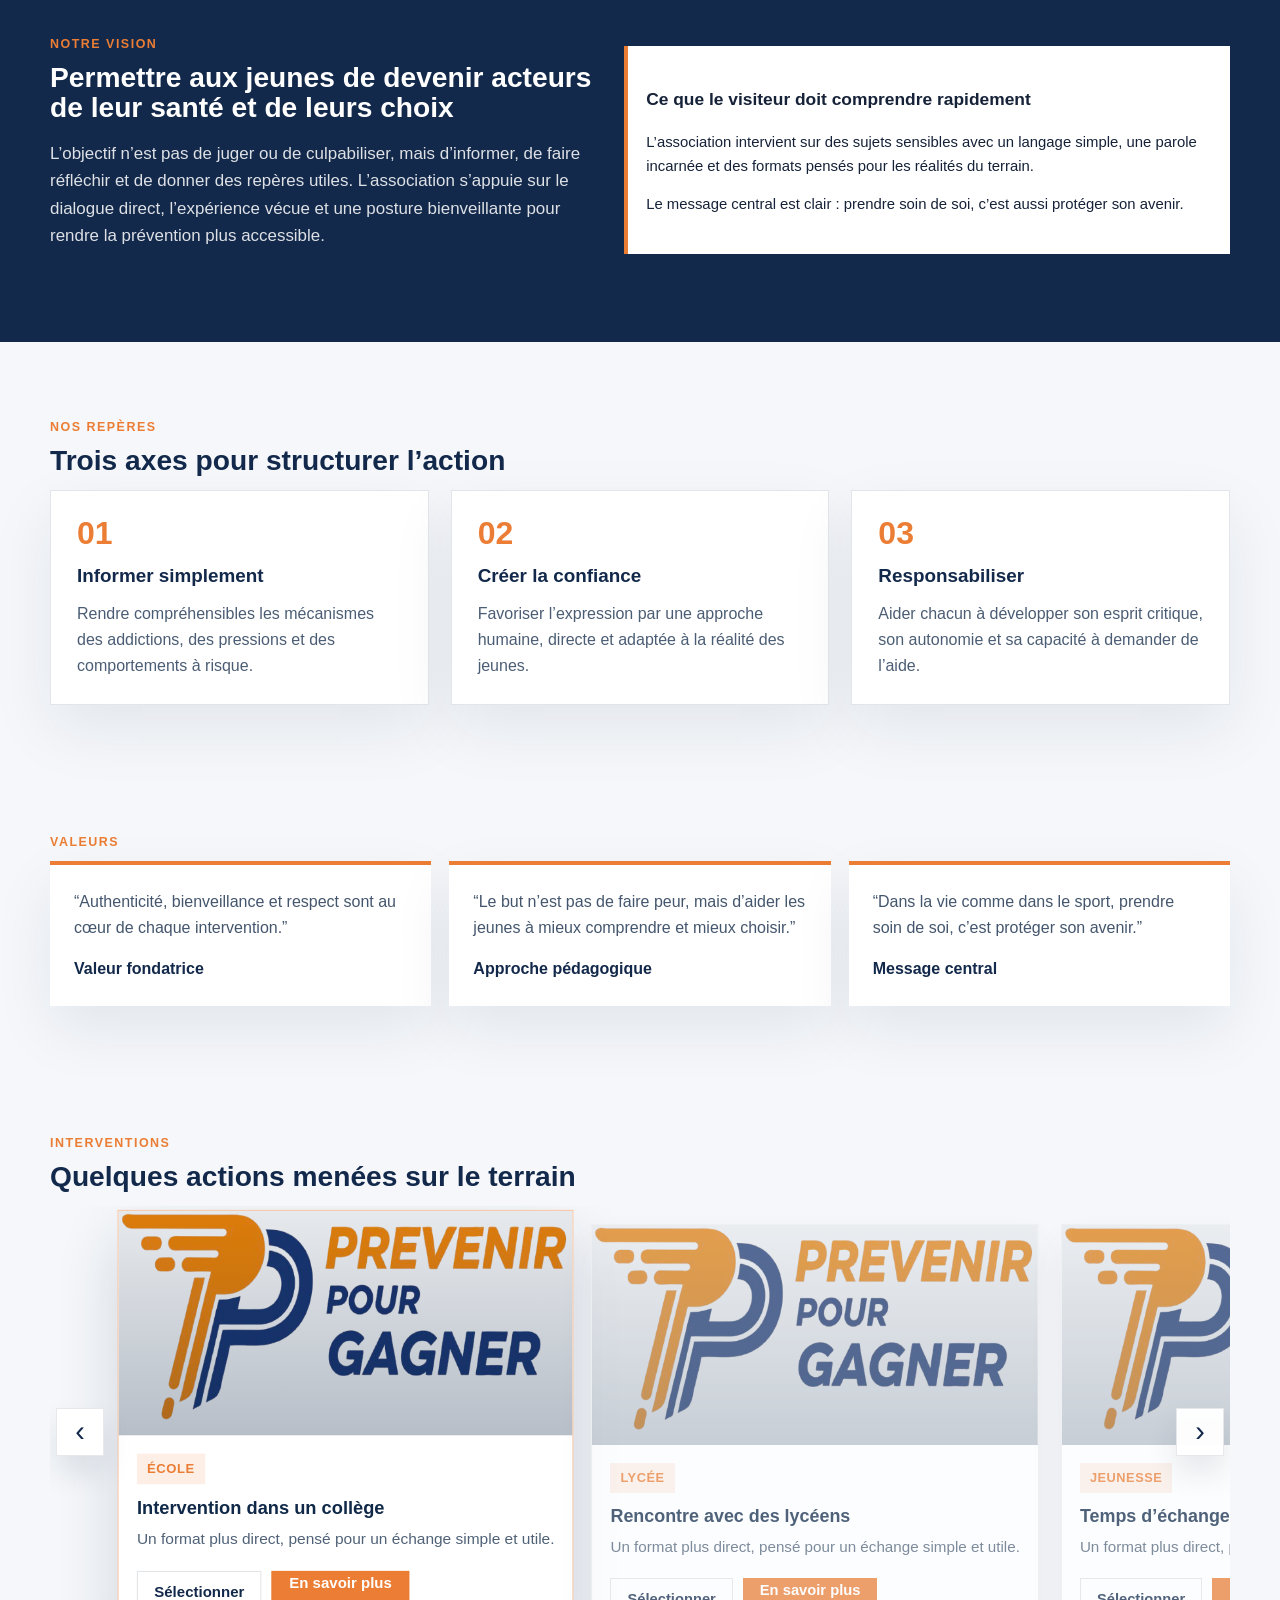
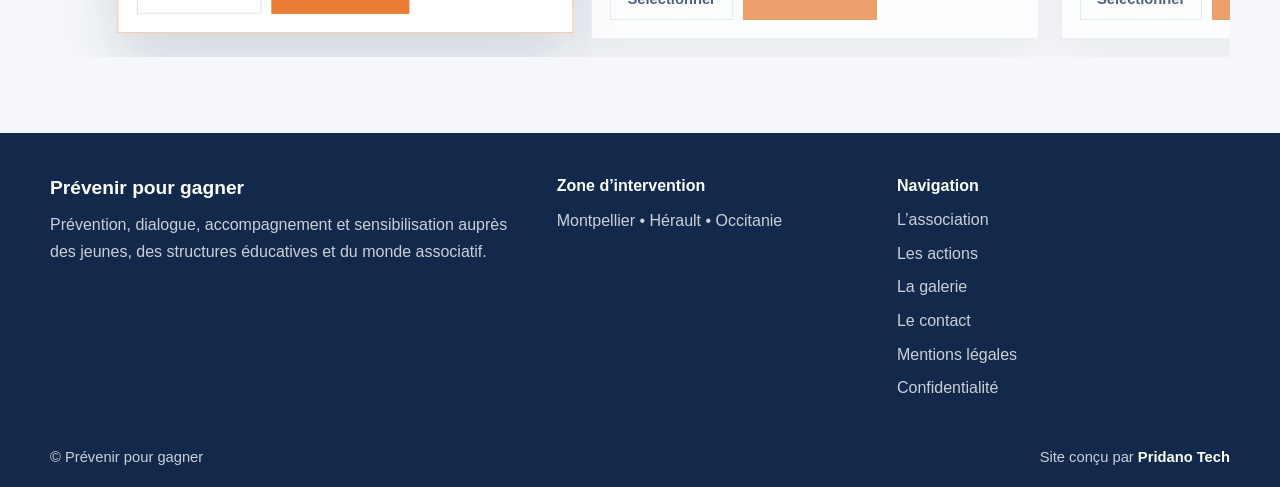
==== commit 4b7a8aae: "resend" ====
--- a/index.html
+++ b/index.html
@@ -4,6 +4,7 @@
   <meta charset="UTF-8">
   <meta name="viewport" content="width=device-width,initial-scale=1.0">
   <title>Prévenir pour gagner — Prévention des addictions et accompagnement des jeunes</title>
+  <link rel="icon" type="image/png" href="./logo.jpg">
   <script defer src="https://cloud.umami.is/script.js" data-website-id="f33fdb8e-fdb3-4768-82ab-8a913c455570"></script>
   <link rel="stylesheet" href="style.css">
 </head>
@@ -232,6 +233,8 @@
         <a href="actions.html">Les actions</a>
         <a href="galerie.html">La galerie</a>
         <a href="contact.html">Le contact</a>
+        <a href="mentions-legales.html">Mentions légales</a>
+        <a href="politique-confidentialite.html">Confidentialité</a>
       </div>
     </div>
   </div>
--- a/style.css
+++ b/style.css
@@ -842,4 +842,252 @@
   .actions-cards {
     grid-template-columns: 1fr;
   }
+}
+
+/* Legal pages */
+.legal-page {
+  background:
+    radial-gradient(circle at top left, rgba(235, 125, 52, 0.12), transparent 32%),
+    linear-gradient(180deg, #f7f9fc 0%, #eef3f8 100%);
+  color: var(--text);
+}
+
+.legal-hero {
+  padding: 86px 0 42px;
+  background:
+    linear-gradient(135deg, rgba(19, 41, 75, 0.96), rgba(19, 41, 75, 0.86)),
+    radial-gradient(circle at top right, rgba(235, 125, 52, 0.28), transparent 34%);
+  color: #fff;
+  border-bottom: 5px solid var(--accent);
+}
+
+.legal-hero .eyebrow {
+  color: rgba(255, 255, 255, 0.76);
+}
+
+.legal-hero h1 {
+  margin: 0 0 14px;
+  max-width: 920px;
+  font-size: clamp(2rem, 4vw, 4rem);
+  line-height: 1.03;
+  letter-spacing: -0.04em;
+}
+
+.legal-hero p {
+  margin: 0;
+  max-width: 760px;
+  color: rgba(255, 255, 255, 0.84);
+  font-size: 1.05rem;
+  line-height: 1.75;
+}
+
+.legal-section {
+  padding: 58px 0 78px;
+}
+
+.legal-layout {
+  display: grid;
+  grid-template-columns: 280px minmax(0, 1fr);
+  gap: 30px;
+  align-items: start;
+}
+
+.legal-summary {
+  position: sticky;
+  top: 104px;
+  padding: 22px;
+  background: #ffffff;
+  border: 1px solid var(--line);
+  border-radius: 22px;
+  box-shadow: var(--shadow);
+}
+
+.legal-summary h2 {
+  margin: 0 0 12px;
+  color: var(--navy);
+  font-size: 1rem;
+}
+
+.legal-summary p {
+  margin: 0 0 16px;
+  color: var(--muted);
+  font-size: 0.92rem;
+  line-height: 1.6;
+}
+
+.legal-summary a {
+  display: block;
+  padding: 9px 0;
+  color: #43566d;
+  font-size: 0.92rem;
+  font-weight: 700;
+  border-top: 1px solid rgba(19, 41, 75, 0.08);
+  transition: color 0.2s ease, padding-left 0.2s ease;
+}
+
+.legal-summary a:hover {
+  color: var(--accent);
+  padding-left: 6px;
+}
+
+.legal-card {
+  padding: clamp(24px, 4vw, 46px);
+  background: #ffffff;
+  border: 1px solid var(--line);
+  border-radius: 28px;
+  box-shadow: var(--shadow);
+}
+
+.legal-card > p:first-child {
+  margin-top: 0;
+}
+
+.legal-card h2 {
+  margin: 38px 0 12px;
+  padding-top: 24px;
+  color: var(--navy);
+  font-size: clamp(1.25rem, 2vw, 1.7rem);
+  line-height: 1.2;
+  border-top: 1px solid rgba(19, 41, 75, 0.1);
+}
+
+.legal-card h2:first-of-type {
+  margin-top: 0;
+  padding-top: 0;
+  border-top: 0;
+}
+
+.legal-card h3 {
+  margin: 24px 0 10px;
+  color: var(--navy);
+  font-size: 1.05rem;
+}
+
+.legal-card p,
+.legal-card li {
+  color: #4f6279;
+  font-size: 1rem;
+  line-height: 1.8;
+}
+
+.legal-card p {
+  margin: 0 0 14px;
+}
+
+.legal-card ul {
+  margin: 10px 0 18px;
+  padding: 0;
+  list-style: none;
+  display: grid;
+  gap: 10px;
+}
+
+.legal-card li {
+  position: relative;
+  padding-left: 24px;
+}
+
+.legal-card li::before {
+  content: "";
+  position: absolute;
+  left: 0;
+  top: 0.72em;
+  width: 8px;
+  height: 8px;
+  border-radius: 999px;
+  background: var(--accent);
+}
+
+.legal-card a {
+  color: var(--accent);
+  font-weight: 800;
+  text-decoration: none;
+}
+
+.legal-card a:hover {
+  text-decoration: underline;
+}
+
+.legal-highlight {
+  margin: 24px 0;
+  padding: 18px 20px;
+  background: rgba(235, 125, 52, 0.08);
+  border-left: 4px solid var(--accent);
+  border-radius: 18px;
+}
+
+.legal-highlight p {
+  margin: 0;
+  color: var(--navy);
+  font-weight: 700;
+}
+
+.legal-meta {
+  display: inline-flex;
+  align-items: center;
+  gap: 8px;
+  margin-bottom: 22px;
+  padding: 8px 12px;
+  background: rgba(19, 41, 75, 0.06);
+  border: 1px solid rgba(19, 41, 75, 0.08);
+  border-radius: 999px;
+  color: var(--navy);
+  font-size: 0.88rem;
+  font-weight: 800;
+}
+
+.legal-actions {
+  display: flex;
+  gap: 12px;
+  flex-wrap: wrap;
+  margin-top: 30px;
+  padding-top: 24px;
+  border-top: 1px solid rgba(19, 41, 75, 0.1);
+}
+
+.legal-actions .btn {
+  border-radius: 999px;
+}
+
+.legal-actions .btn-secondary {
+  color: var(--navy);
+  background: #ffffff;
+  border-color: rgba(19, 41, 75, 0.14);
+}
+
+.legal-actions .btn-secondary:hover {
+  color: var(--accent);
+  border-color: rgba(235, 125, 52, 0.45);
+}
+
+@media (max-width: 900px) {
+  .legal-layout {
+    grid-template-columns: 1fr;
+  }
+
+  .legal-summary {
+    position: static;
+  }
+}
+
+@media (max-width: 640px) {
+  .legal-hero {
+    padding: 64px 0 34px;
+  }
+
+  .legal-section {
+    padding: 36px 0 56px;
+  }
+
+  .legal-card {
+    border-radius: 20px;
+  }
+
+  .legal-actions {
+    flex-direction: column;
+  }
+
+  .legal-actions .btn {
+    width: 100%;
+  }
 }
